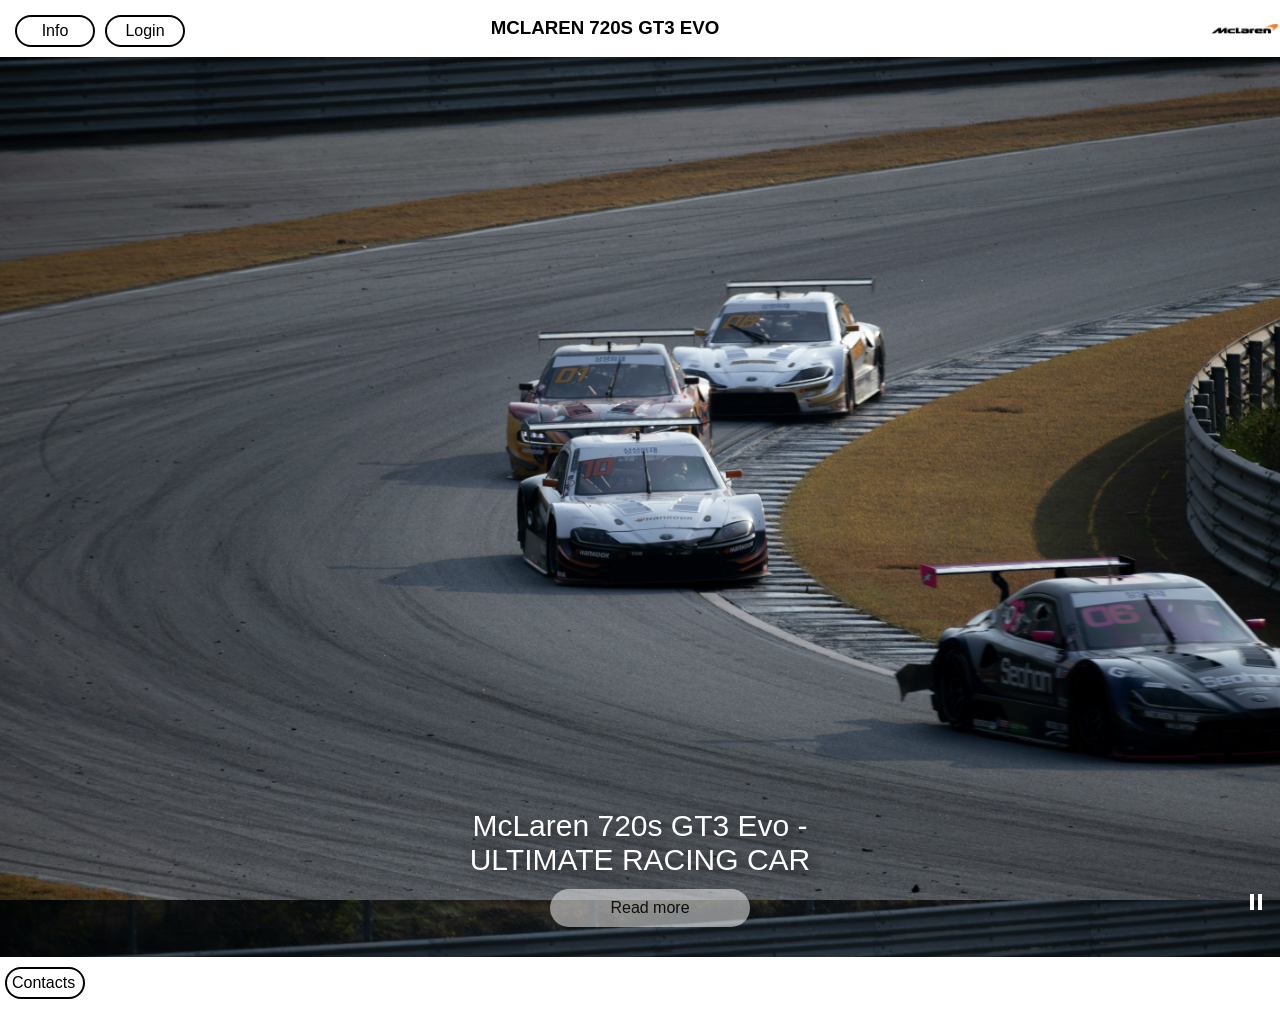
==== index.html @ c7569283 "chinazes 123" ====
<html>
	<head>
		<title>MCLAREN 720S GT3 EVO</title>
		<link rel = 'stylesheet' type = 'text/css' href = 'styles/style.css'>
		<link rel = 'stylesheet' type = 'text/css' href = 'styles/home.css'
		<meta name="viewport" content="width=device-width, initial-scale=1">
		<script type = 'text/javascript' src = 'jQuery.js'></script>
	</head>
	<body>
		<header>
			<nav>
				<img src = 'icons/menu.png' alt = 'Home' class = 'menu_but'>

			</nav>
			<h3 class = 'head_name'>MCLAREN 720S GT3 EVO</h3>
			<a href = 'https://www.mclaren.com' target = '_blank'><img src = 'src/logo.jpg' class = 'logo'></a>
		</header>

		<div class = 'down_menu'>
			<ul class = 'nav_list'>
					<li><a href = 'info/' class = 'buttons'>Info</a></li>
					<li><a href = 'login/' class = 'buttons'>Login</a></li>
			</ul>
		</div>

		<div class = 'video-box'>
			<video class = 'video' autoplay muted loop>
				<source src = 'src/mclaren-gt3evo.mp4' type = 'video/mp4'>
			</video>
			<div class = 'video_caption'>
				<span>McLaren 720s GT3 Evo - </span>
				<span> ULTIMATE RACING CAR</span>
			</div>
			<div class = 'bottom-bar'>
				<span class = 'info_but'>
					<a href = 'info/' class = 'buttons_video'>Read more</a>
				</span>
				<span class = 'play'>
					<button class = 'play_but' id = 'play_but'>
						<svg class="icon-pause" viewBox="0 0 24 24" width="24" height="24">
							<rect x="6" y="4" width="4" height="16" fill="white"></rect>
							<rect x="14" y="4" width="4" height="16" fill="white"></rect>
						</svg>
						<svg class="icon-play" viewBox="0 0 24 24" width="24" height="24">
							<polygon points="6,4 20,12 6,20" fill="white"></polygon>
						</svg>
				</button></span>
			</div>
		</div>
		<footer>
			<a class = 'buttons' href = 'info/contacts/'>Contacts</a>
		</footer>

		<script>
			$(document).ready(function() {

				$('.menu_but').click(function() {
					$('.down_menu').slideToggle(500);
				});

				$('#play_but').click(function() {
					let video = $('.video').get(0);

					if (video.paused) {
						video.play();
					}
					else {
						video.pause();
					}

					$(this).toggleClass('is-paused')
				});
			})
		</script>

	</body>
</html>
---- styles/style.css ----
*, *::before, *::after {
  box-sizing: border-box;
}

html, body {
	background-image: url('../src/back.jpg');
	background-repeat: repeat;
	background-size:cover;
	margin: 0;
	padding: 0;
	width: 100%;
	height: 100%;
	display:flex;
	flex-direction: column;
	font-family: arial;
}

.container {
	background: transparent;
	box-shadow: none;
	flex: 1 0 auto;
}

header {
	position: sticky;
	color:black;
	background: white;
	box-shadow: 5 5 15 rgba(0,0,0,1);
	display:flex;
	z-index: 1000;
	top:0;
	left:0;
	box-shadow: 0px 2px 5px rgba(0,0,0,0.5);
	text-align: center;
	width:100%;
	justify-content: space-between;
}

nav {
	display:flex;
	flex-direction:row;
}

.nav_list {
	margin-left: 5px;
	padding: 0;
	list-style-type: none;
	display:flex;
	flex-direction: row;
	height: auto;
}

.menu_but {
	display: none;
	cursor: pointer;
	margin: auto;
	margin-left: 10px;
	margin-right: 5px;
	height: 40px;
	width: auto;
}

div {
	background-color: white;
	border-radius: 15px;
	margin: 10px;
	position: center;
	text-align: center;
	box-shadow: 5px 5px 15px rgba(0,0,0,0.7);
}

.head_name {
	font-family: Arial;
	align-content: center;
	margin: 0;
}

.down_menu {
	display: none;
}

.buttons {
	margin: 5px;
	font-size: 16px;
	display:inline-block;
	width:80px;
	text-decoration: none;
	color: black;
	font-family: Arial;
	border: 2px solid black;
	border-radius: 20px;
	padding: 5px;
	height: auto;
	align-items: center;
}

a:hover {
	color:white;
	transition: 0.5s;
	background-color: black;
}

.logo {
	width: 100%;
	max-width: 70px;
}



footer {
	flex-shrink: 0;
    padding: 20px;
	display: flex;
	justify-content: space-between;
	box-sizing: border-box;
	padding: 5px 0;
	background-color: white;
	width: 100%;
	box-shadow: 2px 2px 5px rgba(0,0,0,0.5);
}

.buttons2 {
	align-content:center;
	font-size: 12px;
	display:inline-block;
	text-decoration: none;
	color: black;
	font-family: verdana;
	border: 2px solid black;
	border-radius: 20px;
	padding: 5px;
	height: auto;
}

.info_first {
	margin: 0;
	width: 100%;
}

input {
	padding:7px;
	width: 200px;
	border: 1px solid black;
	border-radius: 15px;
	display:flex;
	flex-direction: column;
	align-items: center;
	justify-content: center;
}

form {
	display:flex;
	flex-direction: column;
	justify-content: center;
	align-items: center;
	margin: auto;
	padding: 10px;
}

.input {
	padding:7px;
	width: 200px;
	border: 1px solid black;
	border-radius: 15px;
	border: none;
	background: transparent;
	box-shadow: none;
	display:flex;
	flex-direction: column;
	align-items: center;
	justify-content: center;
}

.input label {
	color: black;
	font-family: arial;
	font-size: 15px;
	margin: 10px;
	border-radius: 15px;
	padding:5px;
	width: 200px;
}

@media (max-width: 1024px) {
	* {
		font-size: 30px;
	}

	.down_menu {
		width: auto;
		margin: 0;
		height: auto;
		display: flex;
		border-radius: 0;
		position: fixed;
		box-shadow: none;
		z-index: 1000;
		top: 150px;
	}

	.nav_list {
		margin: 30px;
		flex-direction: column;
		align-items: center;
	}

	.buttons {
		padding: 20px;
		font-size: 50px;
		width: auto;
	}
	
	.buttons2 {
		font-size: 25px;
		width: 100px;
	}

	.logo {
		width: 100%;
		max-width: 200px;
	}
	
	.text-image {
		flex-direction: column;
		align-items: center;
	}
	
	.text-box {
		font-size: 30px;
		width: 100%;
		max-width: 750px;
	}

	.menu_but {
		height: 100px;
		display: block;
	}
}

@media (min-width: 1025px) {

	.down_menu {
		display: flex !important;
		position: fixed;
		z-index: 1000;
		background: none;
		border: none;
		box-shadow: none;
		top: 0;
	}

	.nav_list {
		margin: 0;
	}

}
---- styles/home.css ----
.third {
	border-radius: 0;
	display:flex;
	margin: 0;
	font-size: 22px;
	display:block;
	padding: 5px;
}

.tech {
	margin: 0 auto;
	padding: 5px;
	display:flex;
	flex-direction: column;
	align-items: center;
	text-align: center;
	height: auto;
	border-radius: 0;
	width: 100%;
}

.tech h2 {
	margin: 0 auto 30px;
	text-align: center;
	font-size: 22px;
	font-family: Arial;
	
}
.tech-list {
	list-style-type: none;
	max-width: 800px;
	margin: 0 auto;
	line-height: 1.5;
	font-size: 18px;
	font-family: Arial;
}

.text-image {
	border-radius: 0;
	background: white;
	box-shadow: none;
	display: flex;
	flex-direction: row-reverse;
	align-items: flex-start;
	margin: 0;
}

.text-box {
	padding: 5px;
	font-size: 22px;
	font-family: Arial;
	background: transparent;
	box-shadow: none;
	display: flex;
	flex-direction: column;
	gap:20px;
}

.first {
	background: transparent;
	box-shadow: none; 	
	flex: 1 1 0%;
	min-width: 0;
}

.second {
	background: transparent;
	box-shadow: none;
	flex: 1 1 0%;
	min-width: 0;
}

.mclaren_img_first {
	flex: 0 0 auto;
	width: 50%;
	max-width: 50%;
	box-shadow: none;
	border-radius:15px;
}

.mclaren_img_first img {
	width: 100%;
	height: auto;
	display: block;
	border-radius: 15px;
}

.mclaren_img_second {
	display: flex;
	justify-content: center;
	margin: 0;
	padding: 10px;
	border-radius: 0;
}

.mclaren_img_second img {
	width: 80%;
	max-width: 80%;
	height: auto;
	display: block;
	border-radius: 15px;
}

.evo_vs_720s {
	border-radius: 0;
	width:100%;
	margin:0;
	box-shadow: 5px 5px 10px rgba(0,0,0,0.7);
}

p{
	font-size: 22px;
	font-style: bold;
}

.table1 {
	display:flex;
	justify-content: center;
	margin: 15px;
	border-collapse: collapse;
}

th, td {
	border: 2px solid black;
	padding: 5px;
	text-align: center;
}

.video-box {
	position: relative;
	padding: 0;
	background: none;
	border: none;
	display: flex;
	margin: 0;
	width: 100%;
	height: 100vh;
	flex-shrink: 0;
	box-sizing: border-box;
	object-fit: cover;
	box-shadow: none;
	overflow: hidden;
	border-radius: 0;
}

.video {
	position: absolute;
	width: 100vw;
	height: 100vh;
	object-fit: cover;
	z-index: 0;
}

.video_caption {
	position: relative;
	display: flex;
	flex-direction: column;
	justify-content: flex-end;
	align-items: center;
	margin: auto;
	margin-bottom: 80px;
	color: white;
	background: none;
	font: arial bold;
	font-size: 30px;
	box-shadow: none;
	text-shadow: 5px 5px 15px rgba(0,0,0,0.7);
}

.bottom-bar {
	position: absolute;	
	bottom: 0;
	left: 0;
	width: 100%;
	padding: 20px;
	box-sizing: border-box;
	z-index: 10;
	background: none;
	border: none;
	box-shadow: none;
	display: flex;
	justify-content: center;
	align-items: flex-start;
}

.info_but {
	background: none;
	z-index: 2;
	box-shadow: none;
	margin: 0;
}

.info_but a {
	opacity: 0.5;
	border-radius: 20px;
	padding: 10px;
	width: 200px;
	text-decoration: none;
	color: black;
	display: inline-block;
	background: white;
}

.info_but a:hover {
	opacity: 1;
	color: white;
	background: black;
	border: 2px solid white;
	transition: 0.5s;
}

.play_but {
	position: absolute;
	right: 40px;
	cursor: pointer;
	background: none;
	display: flex;
	border: none;
	color: white;
	transition: transform 0.3s ease, background-color 0.3s ease;
}

.play_but:hover {
	transform: scale(1.1);
}

.icon-pause, .icon-play {
  position: absolute;
  transition: all 0.4s ease;
}

.icon-pause {
  opacity: 1;
  transform: scale(1) rotate(0deg);
}

.icon-play {
  opacity: 0;
  transform: scale(0.5) rotate(-90deg);
}

.play_but.is-paused .icon-pause {
  opacity: 0;
  transform: scale(0.5) rotate(90deg);
}

.play_but.is-paused .icon-play {
  opacity: 1;
  transform: scale(1) rotate(0deg);
}

@media (max-width: 1024px) {
	* {
		font-size: 60px;
	}

	.play_but {
		margin: 70px;
		margin-top: 0px;
	}

	.play_but svg {
		width: 80px;
		height: 80px;
	}

	.text-image {
		flex-direction: column;
		align-items: center;
	}

	.video_caption{
		margin-bottom: 150px;
	}

	.info_but a {
		width: 400px;
	}
}
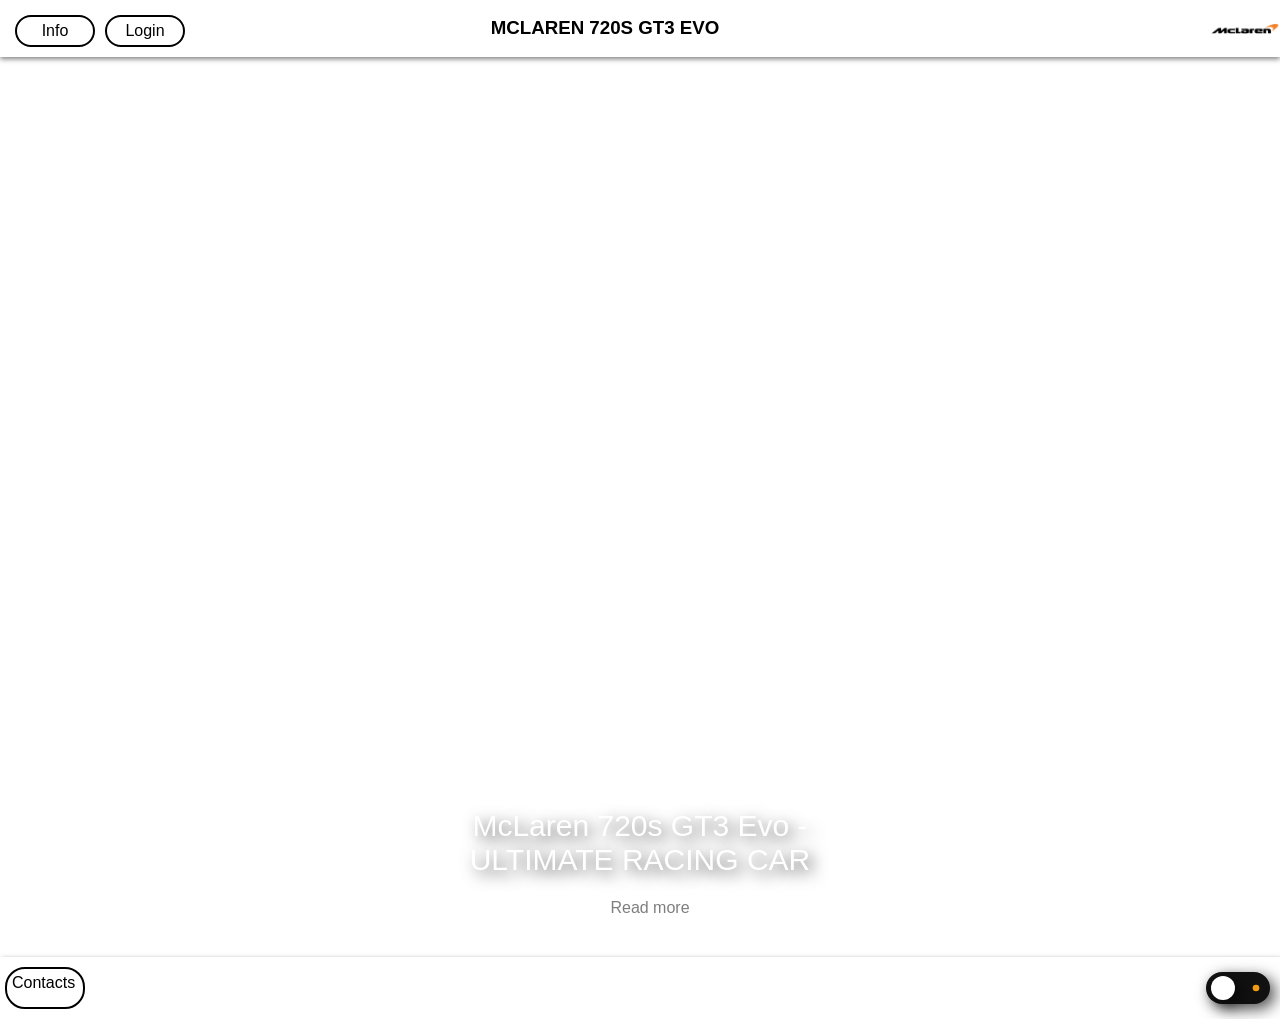
==== commit b469743f: "0.2 Added: 1. Site theme 2. Registration page" ====
--- a/index.html
+++ b/index.html
@@ -5,6 +5,7 @@
 		<link rel = 'stylesheet' type = 'text/css' href = 'styles/home.css'
 		<meta name="viewport" content="width=device-width, initial-scale=1">
 		<script type = 'text/javascript' src = 'jQuery.js'></script>
+		<script type = 'text/javascript' src = '../script.js'></script>
 	</head>
 	<body>
 		<header>
@@ -13,7 +14,7 @@
 
 			</nav>
 			<h3 class = 'head_name'>MCLAREN 720S GT3 EVO</h3>
-			<a href = 'https://www.mclaren.com' target = '_blank'><img src = 'src/logo.jpg' class = 'logo'></a>
+			<a href = 'https://www.mclaren.com' target = '_blank'><img src = 'src/logo.png' class = 'logo'></a>
 		</header>
 
 		<div class = 'down_menu'>
@@ -24,7 +25,7 @@
 		</div>
 
 		<div class = 'video-box'>
-			<video class = 'video' autoplay muted loop>
+			<video class = 'video' autoplay muted loop playsinline>
 				<source src = 'src/mclaren-gt3evo.mp4' type = 'video/mp4'>
 			</video>
 			<div class = 'video_caption'>
@@ -49,29 +50,19 @@
 		</div>
 		<footer>
 			<a class = 'buttons' href = 'info/contacts/'>Contacts</a>
+			<label class="theme-switch">
+				<input type="checkbox" id="theme-checkbox">
+				<div class="slider-track">
+					<svg class="icon-moon" viewBox="0 0 24 24">
+						<path fill="#f1c40f" d="M21 12.79A9 9 0 1 1 11.21 3 7 7 0 0 0 21 12.79z"></path>
+					</svg>
+					<svg class="icon-sun" viewBox="0 0 24 24">
+						<circle cx="12" cy="12" r="5" fill="#f39c12"></circle>
+						<path fill="#f39c12" d="M12 1v2M12 21v2M4.22 4.22l1.42 1.42M18.36 18.36l1.42 1.42M1 12h2M21 12h2M4.22 19.78l1.42-1.42M18.36 5.64l1.42-1.42"></path>
+					</svg>
+					<div class="slider-knob"></div>
+				</div>
+			</label>
 		</footer>
-
-		<script>
-			$(document).ready(function() {
-
-				$('.menu_but').click(function() {
-					$('.down_menu').slideToggle(500);
-				});
-
-				$('#play_but').click(function() {
-					let video = $('.video').get(0);
-
-					if (video.paused) {
-						video.play();
-					}
-					else {
-						video.pause();
-					}
-
-					$(this).toggleClass('is-paused')
-				});
-			})
-		</script>
-
 	</body>
 </html>
--- a/styles/style.css
+++ b/styles/style.css
@@ -2,10 +2,20 @@
   box-sizing: border-box;
 }
 
+:root {
+	--bg-color: #ffffff;
+	--text-color: #000000;
+	--btn-bg: #e0e0e0;
+}
+
+body.dark-theme {
+	--bg-color: #000000;
+	--text-color: #FFFFFF;
+	--btn-bg: #333333;
+}
+
 html, body {
-	background-image: url('../src/back.jpg');
-	background-repeat: repeat;
-	background-size:cover;
+	color: var(--text-color);
 	margin: 0;
 	padding: 0;
 	width: 100%;
@@ -23,8 +33,8 @@
 
 header {
 	position: sticky;
-	color:black;
-	background: white;
+	color:var(--text-color);
+	background: var(--bg-color);
 	box-shadow: 5 5 15 rgba(0,0,0,1);
 	display:flex;
 	z-index: 1000;
@@ -32,7 +42,7 @@
 	left:0;
 	box-shadow: 0px 2px 5px rgba(0,0,0,0.5);
 	text-align: center;
-	width:100%;
+	width:100vw;
 	justify-content: space-between;
 }
 
@@ -61,7 +71,8 @@
 }
 
 div {
-	background-color: white;
+	background-color: var(--bg-color);
+	color: var(--text-color);
 	border-radius: 15px;
 	margin: 10px;
 	position: center;
@@ -85,7 +96,7 @@
 	display:inline-block;
 	width:80px;
 	text-decoration: none;
-	color: black;
+	color: var(--text-color);
 	font-family: Arial;
 	border: 2px solid black;
 	border-radius: 20px;
@@ -95,9 +106,9 @@
 }
 
 a:hover {
-	color:white;
+	color:var(--text-color);
 	transition: 0.5s;
-	background-color: black;
+	background-color: var(--bg-color);
 }
 
 .logo {
@@ -114,7 +125,7 @@
 	justify-content: space-between;
 	box-sizing: border-box;
 	padding: 5px 0;
-	background-color: white;
+	background-color: var(--bg-color);
 	width: 100%;
 	box-shadow: 2px 2px 5px rgba(0,0,0,0.5);
 }
@@ -124,9 +135,9 @@
 	font-size: 12px;
 	display:inline-block;
 	text-decoration: none;
-	color: black;
+	color: var(--bg-color);
 	font-family: verdana;
-	border: 2px solid black;
+	border: 2px solid var(--text-color);
 	border-radius: 20px;
 	padding: 5px;
 	height: auto;
@@ -140,12 +151,17 @@
 input {
 	padding:7px;
 	width: 200px;
-	border: 1px solid black;
+	border: 1px solid var(--text-color);
 	border-radius: 15px;
 	display:flex;
 	flex-direction: column;
 	align-items: center;
 	justify-content: center;
+}
+
+label, p {
+	background-color: var(--bg-color);
+	color: var(--text-color);
 }
 
 form {
@@ -160,7 +176,7 @@
 .input {
 	padding:7px;
 	width: 200px;
-	border: 1px solid black;
+	border: 1px solid var(--text-color);
 	border-radius: 15px;
 	border: none;
 	background: transparent;
@@ -172,7 +188,6 @@
 }
 
 .input label {
-	color: black;
 	font-family: arial;
 	font-size: 15px;
 	margin: 10px;
@@ -181,6 +196,52 @@
 	width: 200px;
 }
 
+.theme-switch input {
+  display: none;
+}
+
+
+.slider-track {
+  width: 64px;
+  height: 32px;
+  background-color: #111; 
+  border-radius: 32px;
+  position: relative;
+  cursor: pointer;
+  display: flex;
+  align-items: center;
+  justify-content: space-between;
+  padding: 0 6px;
+  box-sizing: border-box;
+  transition: background-color 0.6s ease;
+}
+
+.slider-knob {
+  width: 24px;
+  height: 24px;
+  background-color: white;
+  border-radius: 50%;
+  position: absolute;
+  left: -5px; 
+  transition: transform 0.6s ease;
+  z-index: 2;
+}
+
+
+.icon-sun, .icon-moon {
+  width: 16px;
+  height: 16px;
+  z-index: 1;
+}
+
+.theme-switch input:checked + .slider-track .slider-knob {
+  transform: translateX(32px);
+}
+
+.theme-switch input:checked + .slider-track {
+  background-color: #444; 
+}
+
 @media (max-width: 1024px) {
 	* {
 		font-size: 30px;
@@ -192,7 +253,7 @@
 		height: auto;
 		display: flex;
 		border-radius: 0;
-		position: fixed;
+		position: sticky;
 		box-shadow: none;
 		z-index: 1000;
 		top: 150px;
--- a/styles/home.css
+++ b/styles/home.css
@@ -1,8 +1,10 @@
+
+
+
 .third {
 	border-radius: 0;
 	display:flex;
 	margin: 0;
-	font-size: 22px;
 	display:block;
 	padding: 5px;
 }
@@ -37,7 +39,7 @@
 
 .text-image {
 	border-radius: 0;
-	background: white;
+	background: var(--bg-color);
 	box-shadow: none;
 	display: flex;
 	flex-direction: row-reverse;
@@ -116,14 +118,24 @@
 .table1 {
 	display:flex;
 	justify-content: center;
-	margin: 15px;
+	margin: 0;
+	width: 100%;
+	height: auto;
+	overflow-x:auto;
 	border-collapse: collapse;
 }
 
+.table1 table {
+	width: 100%;
+	border-collapse: collapse;
+	table-layout: fixed;
+}
+
 th, td {
-	border: 2px solid black;
+	border: 2px solid var(--text-color);
 	padding: 5px;
 	text-align: center;
+	color: var(--text-color);
 }
 
 .video-box {
@@ -196,16 +208,16 @@
 	padding: 10px;
 	width: 200px;
 	text-decoration: none;
-	color: black;
+	color: var(--text-color);
 	display: inline-block;
-	background: white;
+	background: var(--bg-color);
 }
 
 .info_but a:hover {
 	opacity: 1;
-	color: white;
-	background: black;
-	border: 2px solid white;
+	color: var(--text-color);
+	background: var(--bg-color);
+	border: 2px solid var(--text-color);
 	transition: 0.5s;
 }
 
@@ -216,7 +228,7 @@
 	background: none;
 	display: flex;
 	border: none;
-	color: white;
+	color: var(--text-color);
 	transition: transform 0.3s ease, background-color 0.3s ease;
 }
 
@@ -253,6 +265,10 @@
 	* {
 		font-size: 60px;
 	}
+	
+	.table1 tr, td, th {
+		font-size: 30px;
+	}
 
 	.play_but {
 		margin: 70px;
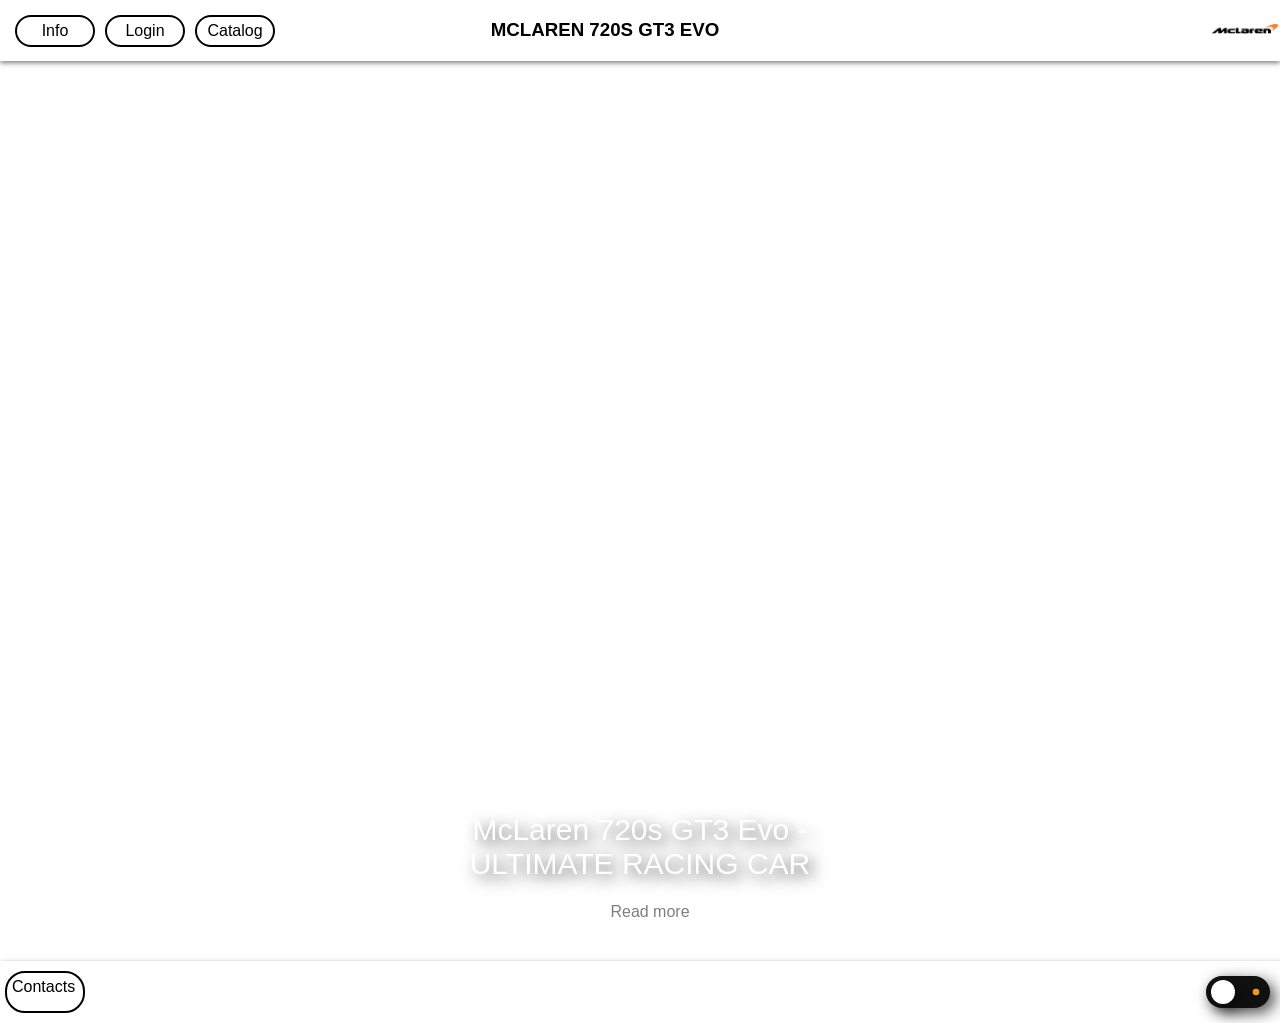
==== commit 77aab696: "0.3 catalog" ====
--- a/index.html
+++ b/index.html
@@ -1,11 +1,12 @@
+<!DOCTYPE html>
 <html>
 	<head>
 		<title>MCLAREN 720S GT3 EVO</title>
 		<link rel = 'stylesheet' type = 'text/css' href = 'styles/style.css'>
-		<link rel = 'stylesheet' type = 'text/css' href = 'styles/home.css'
+		<link rel = 'stylesheet' type = 'text/css' href = 'styles/home.css'>
 		<meta name="viewport" content="width=device-width, initial-scale=1">
 		<script type = 'text/javascript' src = 'jQuery.js'></script>
-		<script type = 'text/javascript' src = '../script.js'></script>
+		<script type = 'text/javascript' src = 'script.js'></script>
 	</head>
 	<body>
 		<header>
@@ -21,6 +22,7 @@
 			<ul class = 'nav_list'>
 					<li><a href = 'info/' class = 'buttons'>Info</a></li>
 					<li><a href = 'login/' class = 'buttons'>Login</a></li>
+					<li><a href = 'catalog/' class = 'buttons'>Catalog</a></li>
 			</ul>
 		</div>
 
@@ -65,4 +67,4 @@
 			</label>
 		</footer>
 	</body>
-</html>+</html>
--- a/styles/style.css
+++ b/styles/style.css
@@ -19,7 +19,7 @@
 	margin: 0;
 	padding: 0;
 	width: 100%;
-	height: 100%;
+	min-height: 100vh;
 	display:flex;
 	flex-direction: column;
 	font-family: arial;
@@ -42,7 +42,7 @@
 	left:0;
 	box-shadow: 0px 2px 5px rgba(0,0,0,0.5);
 	text-align: center;
-	width:100vw;
+	width:100%;
 	justify-content: space-between;
 }
 
@@ -57,7 +57,11 @@
 	list-style-type: none;
 	display:flex;
 	flex-direction: row;
+	justify-content: center;
+	align-items: center;
+	margin: 0;
 	height: auto;
+	width: auto;
 }
 
 .menu_but {
@@ -117,7 +121,6 @@
 }
 
 
-
 footer {
 	flex-shrink: 0;
     padding: 20px;
@@ -127,6 +130,7 @@
 	padding: 5px 0;
 	background-color: var(--bg-color);
 	width: 100%;
+	margin-top: auto;
 	box-shadow: 2px 2px 5px rgba(0,0,0,0.5);
 }
 
@@ -244,30 +248,61 @@
 
 @media (max-width: 1024px) {
 	* {
-		font-size: 30px;
+		font-size: 20px;
+	}
+
+	.theme-switch {
+		align-items: center;
+	}
+
+	.slider-knob {
+		width: 60px;
+		height: 60px;
+	}
+	.slider-track {
+		width: 100px;
+		height: 60px;
+		border-radius: 60px;
+	}
+
+	.icon-moon, .icon-sun {
+		width: 30px;
+		height: 30px;
+	}
+
+	.theme-switch input:checked + .slider-track .slider-knob {
+		transform: translateX(30px);
 	}
 
 	.down_menu {
-		width: auto;
+		width: 100%;
 		margin: 0;
-		height: auto;
+		height: 100%;
 		display: flex;
 		border-radius: 0;
-		position: sticky;
+		position: fixed;
 		box-shadow: none;
-		z-index: 1000;
-		top: 150px;
+		z-index: 1001;
+		top: 100px;
+		transition: transform 0.3s ease-in-out;
 	}
 
 	.nav_list {
-		margin: 30px;
+		margin: auto;
 		flex-direction: column;
 		align-items: center;
 	}
 
 	.buttons {
 		padding: 20px;
-		font-size: 50px;
+		font-size: 20px;
+		width: 100%;
+		margin-bottom: 40px;
+		border: 2px solid white;
+		border-radius: 50px;
+	}
+
+	footer .buttons{
 		width: auto;
 	}
 	
@@ -293,7 +328,9 @@
 	}
 
 	.menu_but {
-		height: 100px;
+		background-color: white;
+		border-radius: 35%;
+		height: 40px;
 		display: block;
 	}
 }
--- a/styles/home.css
+++ b/styles/home.css
@@ -263,7 +263,7 @@
 
 @media (max-width: 1024px) {
 	* {
-		font-size: 60px;
+		font-size: 30px;
 	}
 	
 	.table1 tr, td, th {
@@ -271,8 +271,15 @@
 	}
 
 	.play_but {
-		margin: 70px;
-		margin-top: 0px;
+		flex: 1 0;
+		justify-content: center;
+		align-items: center;
+		margin: auto;
+		width: auto;
+	}
+
+	.info_but {
+		flex: 1 0 auto;
 	}
 
 	.play_but svg {
@@ -289,7 +296,15 @@
 		margin-bottom: 150px;
 	}
 
+	.bottom-bar {
+		margin: auto;
+		flex-direction: column;
+		justify-content: center;
+		align-items: center;
+	}
+
 	.info_but a {
-		width: 400px;
+		margin: 50px;
+		width: auto;
 	}
 }
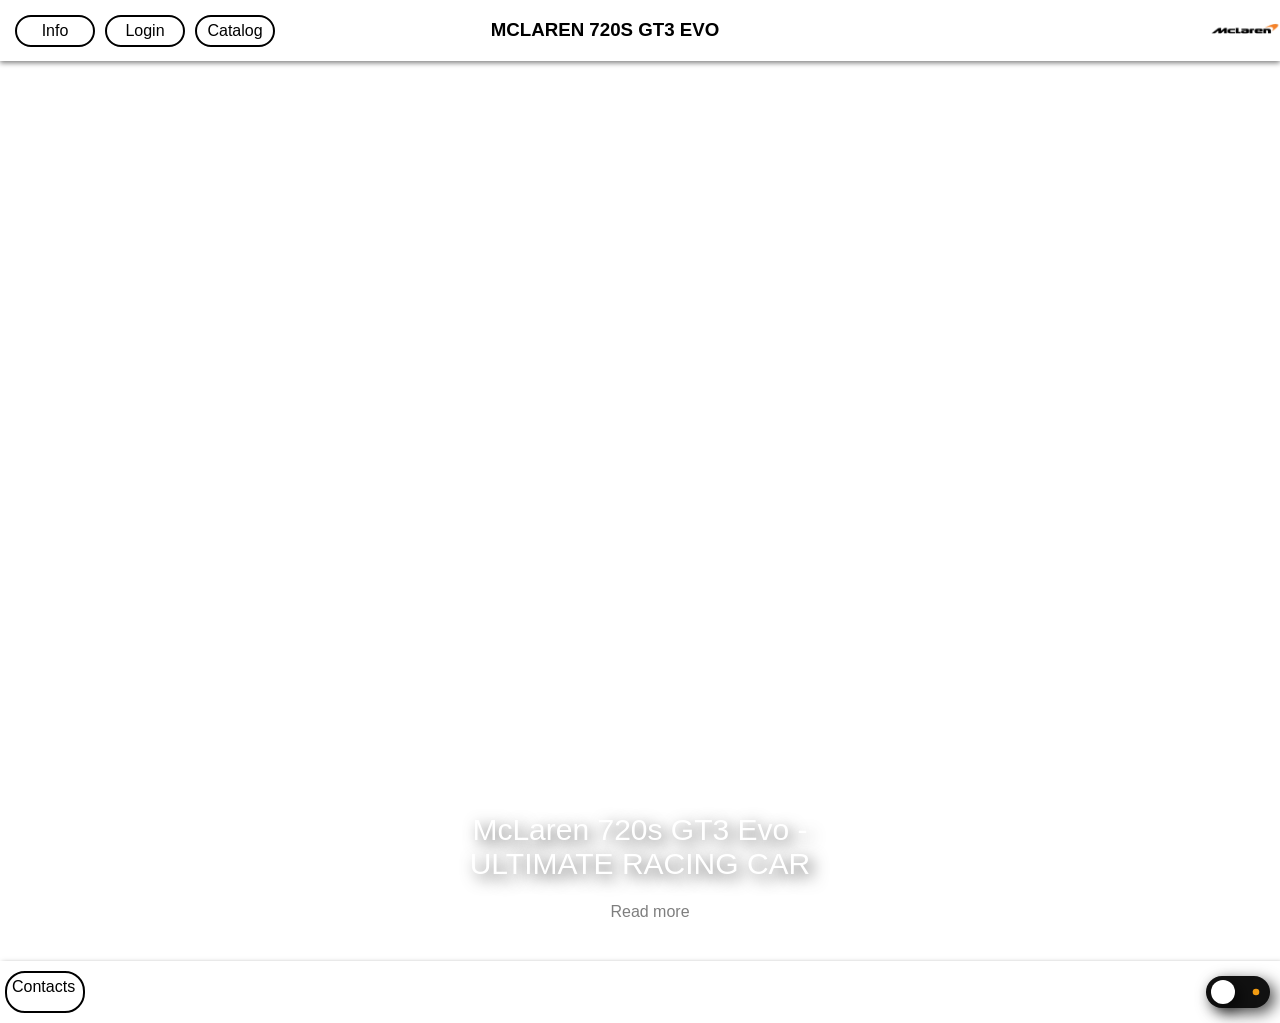
==== commit 48a71cdd: "Add files via upload" ====
--- a/index.html
+++ b/index.html
@@ -2,11 +2,12 @@
 <html>
 	<head>
 		<title>MCLAREN 720S GT3 EVO</title>
+		<meta charset="UTF-8">
 		<link rel = 'stylesheet' type = 'text/css' href = 'styles/style.css'>
 		<link rel = 'stylesheet' type = 'text/css' href = 'styles/home.css'>
 		<meta name="viewport" content="width=device-width, initial-scale=1">
-		<script type = 'text/javascript' src = 'jQuery.js'></script>
-		<script type = 'text/javascript' src = 'script.js'></script>
+		<script type = 'text/javascript' src = 'scripts/jQuery.js'></script>
+		<script type = 'text/javascript' src = 'scripts/script.js'></script>
 	</head>
 	<body>
 		<header>
@@ -21,8 +22,10 @@
 		<div class = 'down_menu'>
 			<ul class = 'nav_list'>
 					<li><a href = 'info/' class = 'buttons'>Info</a></li>
-					<li><a href = 'login/' class = 'buttons'>Login</a></li>
+					<li><a href = 'login/' id = 'nav-login' class = 'buttons'>Login</a></li>
 					<li><a href = 'catalog/' class = 'buttons'>Catalog</a></li>
+					<li><a href = '#' id='nav-logout' class = 'buttons' style ="display:none;">Log out</a></li>
+					<li><a href = 'admin/' id='nav-admin-panel' class = 'buttons' style ="display:none;">Admin Panel</a></li>
 			</ul>
 		</div>
 
@@ -66,5 +69,19 @@
 				</div>
 			</label>
 		</footer>
+
+		<script>
+			$.ajax ({
+				url: 'backend/database.php',
+				type: 'GET',
+				success: function(response) {
+				console.log("База даних ініціалізована");
+				},
+				error: function() {
+				console.error("Помилка підключення до бази даних");
+				}
+			});
+
+		</script>
 	</body>
 </html>
--- a/styles/style.css
+++ b/styles/style.css
@@ -12,6 +12,10 @@
 	--bg-color: #000000;
 	--text-color: #FFFFFF;
 	--btn-bg: #333333;
+}
+
+body.admin-logged-in .admin-only {
+    display: inline-block !important;
 }
 
 html, body {
@@ -154,6 +158,7 @@
 
 input {
 	padding:7px;
+	margin: 10px;
 	width: 200px;
 	border: 1px solid var(--text-color);
 	border-radius: 15px;
@@ -246,6 +251,10 @@
   background-color: #444; 
 }
 
+#log_out_but {
+	display: none !important;
+}
+
 @media (max-width: 1024px) {
 	* {
 		font-size: 20px;
